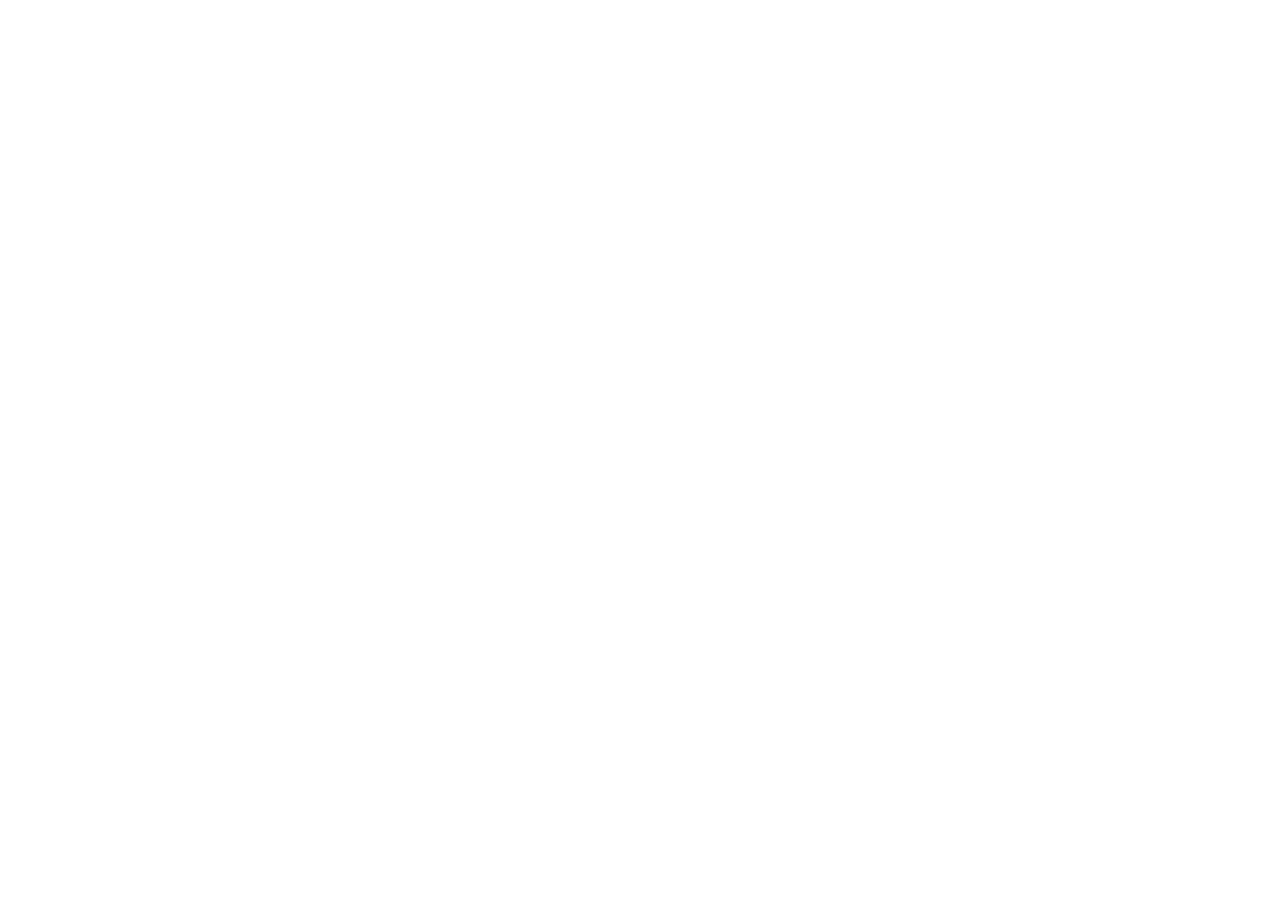
==== index.html @ f82dcfe6 "first commit" ====
<!DOCTYPE html>
<html lang="en">
<head>
    <meta charset="UTF-8">
    <meta http-equiv="X-UA-Compatible" content="IE=edge">
    <meta name="viewport" content="width=device-width, initial-scale=1.0">
    <title>Document</title>
</head>
<body>
    <header>

    </header>

    <section>

    </section>

    <section>

    </section>

    <footer>
        
    </footer>
</body>
</html>
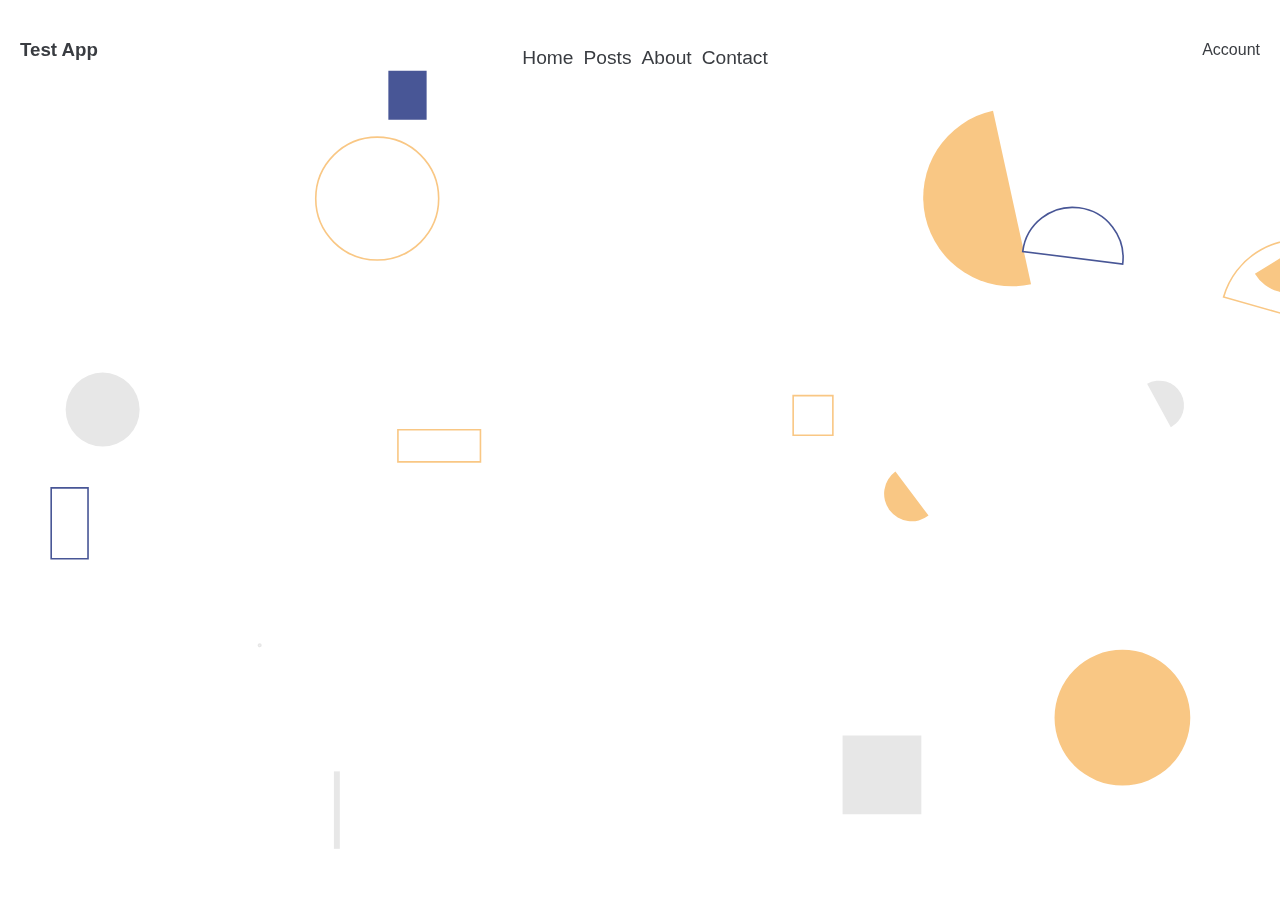
==== commit 077edd86: "styled landing section" ====
--- a/index.html
+++ b/index.html
@@ -5,13 +5,58 @@
     <meta http-equiv="X-UA-Compatible" content="IE=edge">
     <meta name="viewport" content="width=device-width, initial-scale=1.0">
     <title>Document</title>
+
+    <link href="https://cdn.jsdelivr.net/npm/bootstrap@5.0.2/dist/css/bootstrap.min.css" rel="stylesheet" integrity="sha384-EVSTQN3/azprG1Anm3QDgpJLIm9Nao0Yz1ztcQTwFspd3yD65VohhpuuCOmLASjC" crossorigin="anonymous">
+    <link href="./index.css" rel="stylesheet" >
 </head>
 <body>
     <header>
+      <!--
+        <nav class="navbar navbar-expand-lg navbar-light bg-light">
+            <div class="container">
+              <a class="navbar-brand" href="#">Navbar</a>
+              <button class="navbar-toggler" type="button" data-bs-toggle="collapse" data-bs-target="#navbarNav" aria-controls="navbarNav" aria-expanded="false" aria-label="Toggle navigation">
+                <span class="navbar-toggler-icon"></span>
+              </button>
+              <div class="collapse navbar-collapse" id="navbarNav">
+                <ul class="navbar-nav">
+                  <li class="nav-item">
+                    <a class="nav-link active" aria-current="page" href="#">Home</a>
+                  </li>
+                  <li class="nav-item">
+                    <a class="nav-link" href="#">Features</a>
+                  </li>
+                  <li class="nav-item">
+                    <a class="nav-link" href="#">Pricing</a>
+                  </li>
+                  <li class="nav-item">
+                    <a class="nav-link disabled" href="#" tabindex="-1" aria-disabled="true">Disabled</a>
+                  </li>
+                </ul>
+              </div>
+            </div>
+          </nav>
 
+          -->
+          <div class="container" id="nav">
+            <a class="logo">
+              <h3>Test App</h3>
+            </a>
+            <div class="menu">
+              <ul>
+                <li><a>Home</a></li>
+                <li><a>Posts</a></li>
+                <li><a>About</a></li>
+                <li><a>Contact</a></li>
+              </ul>
+            </div>
+            <div class="menu-right">
+              <a>Account</a>
+            </div>
+          </div>
     </header>
 
-    <section>
+    <section id="landingSection">
 
     </section>
 
@@ -22,5 +67,10 @@
     <footer>
         
     </footer>
+
+
+    <script src="https://cdn.jsdelivr.net/npm/@popperjs/core@2.9.2/dist/umd/popper.min.js" integrity="sha384-IQsoLXl5PILFhosVNubq5LC7Qb9DXgDA9i+tQ8Zj3iwWAwPtgFTxbJ8NT4GN1R8p" crossorigin="anonymous"></script>
+    <script src="https://cdn.jsdelivr.net/npm/bootstrap@5.0.2/dist/js/bootstrap.min.js" integrity="sha384-cVKIPhGWiC2Al4u+LWgxfKTRIcfu0JTxR+EQDz/bgldoEyl4H0zUF0QKbrJ0EcQF" crossorigin="anonymous"></script>
+
 </body>
 </html>--- a/index.css
+++ b/index.css
@@ -0,0 +1,63 @@
+*{
+  box-sizing: border-box;
+  font-family:'Gotham Book',-apple-system,BlinkMacSystemFont,Segoe UI,Roboto,Helvetica Neue,Arial,sans-serif;
+  color: #393c41;
+  margin: 0;
+  padding: 0;
+}
+
+body{
+  width: 100%;
+  overflow-x: hidden;
+}
+
+/*****Nav Bar*****/
+
+#nav{
+    min-height: 60px;
+    position: fixed;
+    display: flex;
+    align-items:center;
+    justify-content: space-between;
+    padding: 0 20px;
+    top: 0;
+    left: 0;
+    right: 0;
+    margin-top: 20px;
+    
+}
+
+#nav a{
+    text-decoration: none;
+    cursor: pointer;
+}
+
+.menu ul{
+    display: flex;
+    list-style: none;
+}
+
+.menu ul li{
+    margin: 15px 10px 0px 0px;
+    font-weight: 500;
+    font-size: larger;
+}
+
+
+/*****End Nav Bar*****/
+
+
+
+/*****Landing Section*****/
+
+
+#landingSection{
+    background-image: url("./images/Colored\ Shapes.svg");
+    background-size: cover;
+    width: 100vw;
+    height: 100vh;
+}
+
+
+/*****Landing Section*****/
+
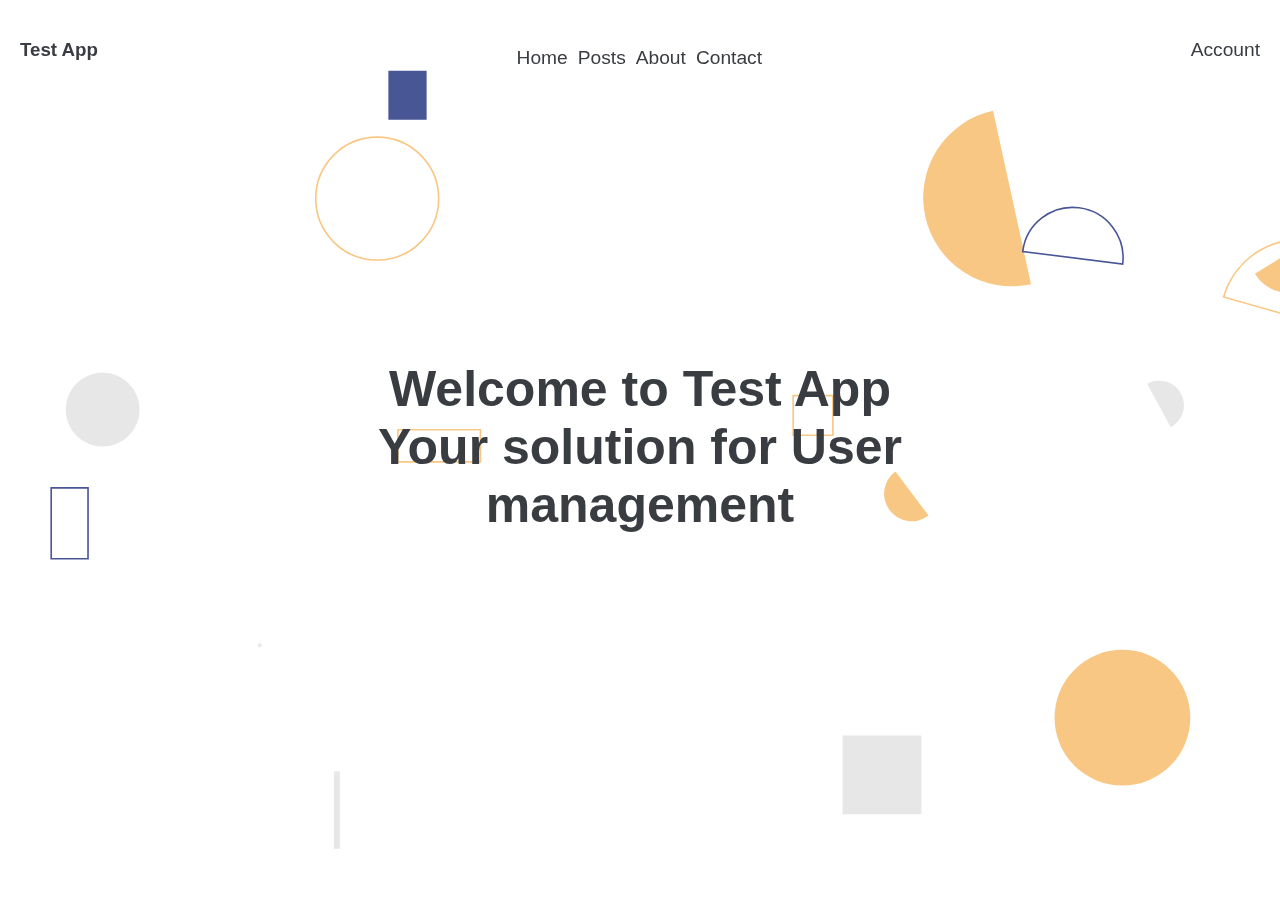
==== commit a1e43c79: "styled landing section" ====
--- a/index.html
+++ b/index.html
@@ -57,7 +57,13 @@
     </header>
 
     <section id="landingSection">
-
+      <div id="welcome-text">
+        <p>
+          Welcome to Test App<br>
+          Your solution for User<br> 
+          management
+        </p>
+      </div>
     </section>
 
     <section>
--- a/index.css
+++ b/index.css
@@ -43,6 +43,11 @@
     font-size: larger;
 }
 
+.menu-right a{
+    font-weight: 500;
+    font-size: larger;
+}
+
 
 /*****End Nav Bar*****/
 
@@ -58,6 +63,18 @@
     height: 100vh;
 }
 
+#welcome-text{
+    position: relative;
+    top: 40%;
+    left: ;
+}
+
+#welcome-text p{
+    text-align: center;
+    font-weight: 600;
+    font-size: 50px;
+}
+
 
 /*****Landing Section*****/
 
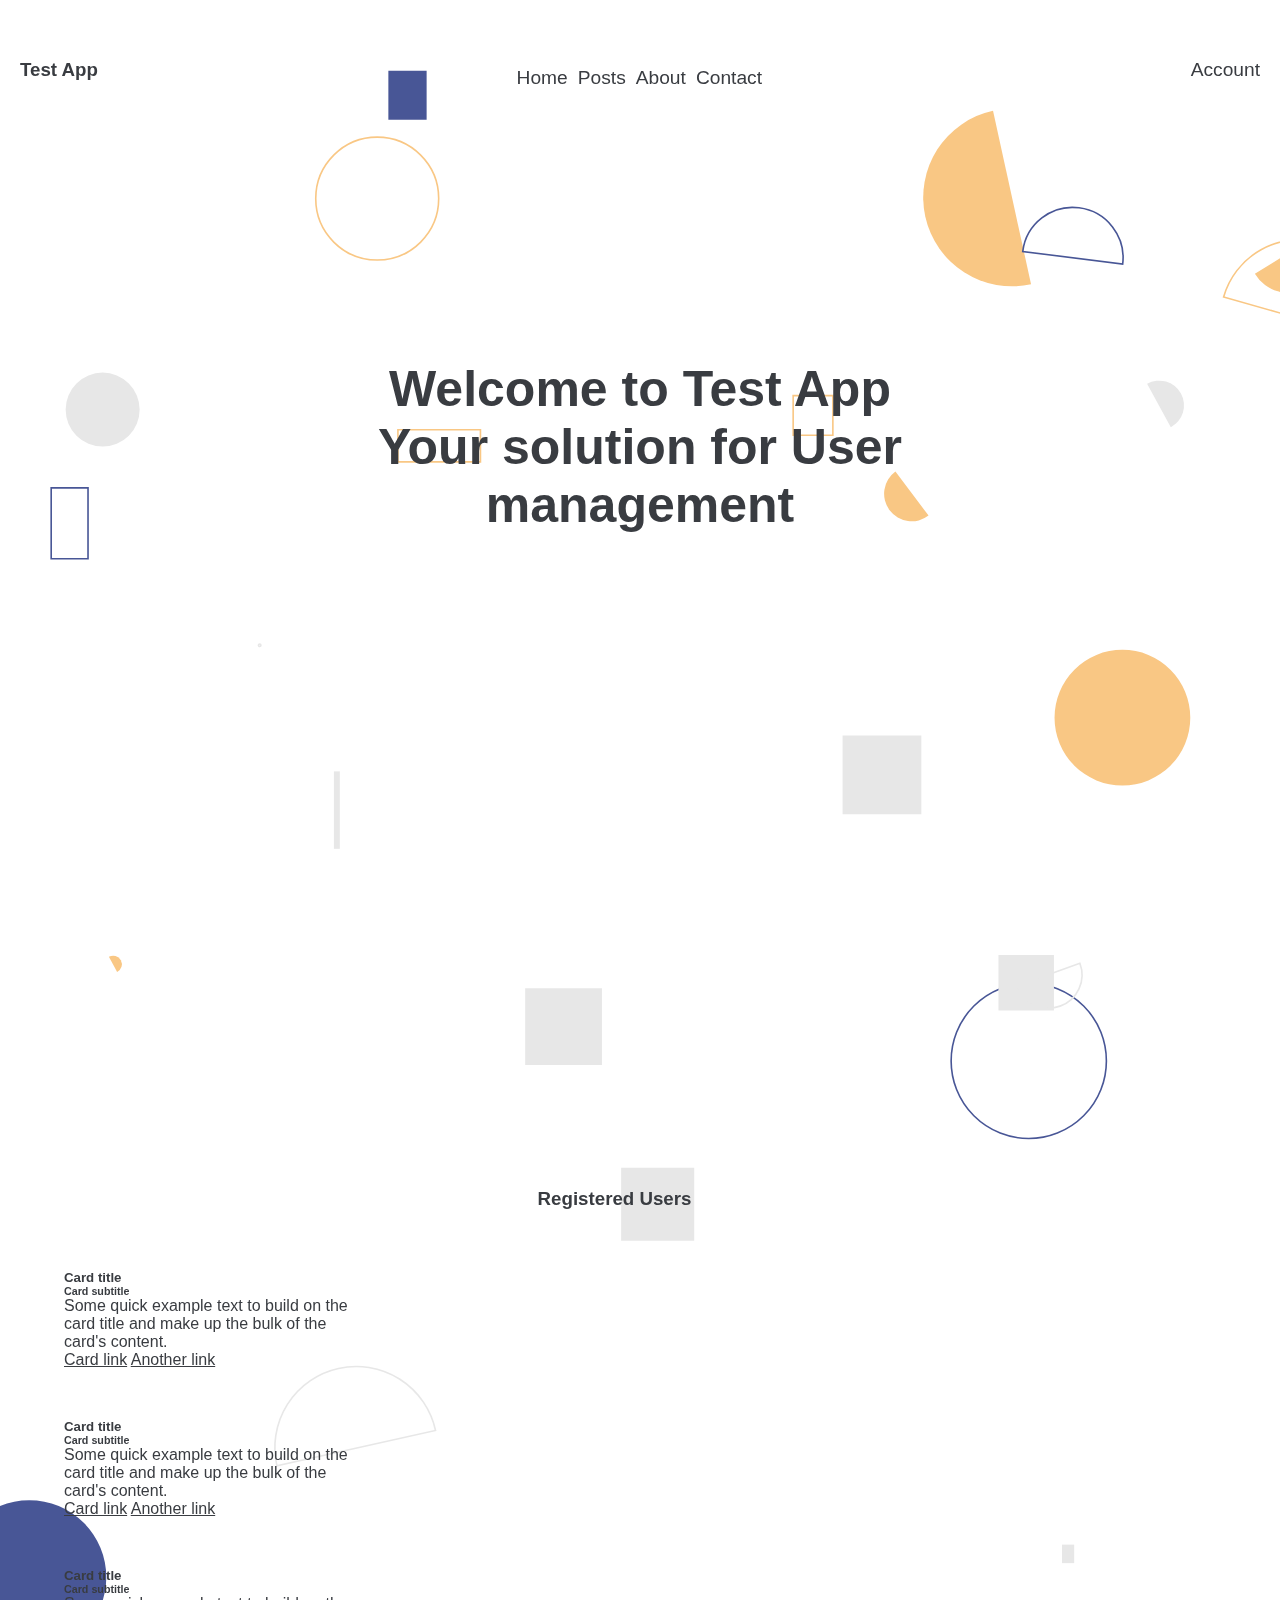
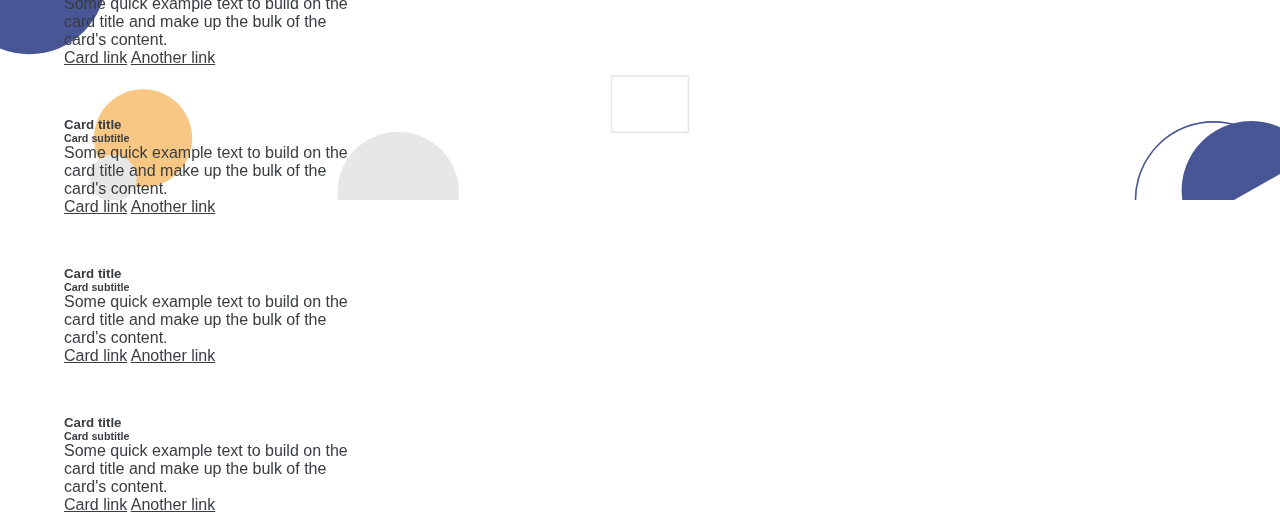
==== commit 320e9a69: "added section" ====
--- a/index.html
+++ b/index.html
@@ -65,9 +65,85 @@
         </p>
       </div>
     </section>
-
-    <section>
-
+      
+    <section id="card-section">
+      <div class="cards container">
+        <div class="section-title">
+          <h3>
+            Registered Users
+          </h3>
+        </div>
+        <div class="row">
+          <div class="col-4">
+            <div class="card shadow p-3" style="width: 18rem;">
+              <div class="card-body">
+                <h5 class="card-title">Card title</h5>
+                <h6 class="card-subtitle mb-2 text-muted">Card subtitle</h6>
+                <p class="card-text">Some quick example text to build on the card title and make up the bulk of the card's content.</p>
+                <a href="#" class="card-link">Card link</a>
+                <a href="#" class="card-link">Another link</a>
+              </div>
+            </div>
+          </div>
+          <div class="col-4">
+            <div class="card shadow p-3" style="width: 18rem;">
+              <div class="card-body">
+                <h5 class="card-title">Card title</h5>
+                <h6 class="card-subtitle mb-2 text-muted">Card subtitle</h6>
+                <p class="card-text">Some quick example text to build on the card title and make up the bulk of the card's content.</p>
+                <a href="#" class="card-link">Card link</a>
+                <a href="#" class="card-link">Another link</a>
+              </div>
+            </div>
+          </div>
+          <div class="col-4">
+            <div class="card shadow p-3" style="width: 18rem;">
+              <div class="card-body">
+                <h5 class="card-title">Card title</h5>
+                <h6 class="card-subtitle mb-2 text-muted">Card subtitle</h6>
+                <p class="card-text">Some quick example text to build on the card title and make up the bulk of the card's content.</p>
+                <a href="#" class="card-link">Card link</a>
+                <a href="#" class="card-link">Another link</a>
+              </div>
+            </div>
+          </div>
+        </div>
+        <div class="row">
+          <div class="col-4">
+            <div class="card shadow p-3" style="width: 18rem;">
+              <div class="card-body">
+                <h5 class="card-title">Card title</h5>
+                <h6 class="card-subtitle mb-2 text-muted">Card subtitle</h6>
+                <p class="card-text">Some quick example text to build on the card title and make up the bulk of the card's content.</p>
+                <a href="#" class="card-link">Card link</a>
+                <a href="#" class="card-link">Another link</a>
+              </div>
+            </div>
+          </div>
+          <div class="col-4">
+            <div class="card shadow p-3" style="width: 18rem;">
+              <div class="card-body">
+                <h5 class="card-title">Card title</h5>
+                <h6 class="card-subtitle mb-2 text-muted">Card subtitle</h6>
+                <p class="card-text">Some quick example text to build on the card title and make up the bulk of the card's content.</p>
+                <a href="#" class="card-link">Card link</a>
+                <a href="#" class="card-link">Another link</a>
+              </div>
+            </div>
+          </div>
+          <div class="col-4">
+            <div class="card shadow p-3" style="width: 18rem;">
+              <div class="card-body">
+                <h5 class="card-title">Card title</h5>
+                <h6 class="card-subtitle mb-2 text-muted">Card subtitle</h6>
+                <p class="card-text">Some quick example text to build on the card title and make up the bulk of the card's content.</p>
+                <a href="#" class="card-link">Card link</a>
+                <a href="#" class="card-link">Another link</a>
+              </div>
+            </div>
+          </div>
+        </div>
+      </div>
     </section>
 
     <footer>
--- a/index.css
+++ b/index.css
@@ -13,8 +13,10 @@
 
 /*****Nav Bar*****/
 
+
+
 #nav{
-    min-height: 60px;
+    min-height: 100px;
     position: fixed;
     display: flex;
     align-items:center;
@@ -24,6 +26,7 @@
     left: 0;
     right: 0;
     margin-top: 20px;
+    
     
 }
 
@@ -78,3 +81,30 @@
 
 /*****Landing Section*****/
 
+
+/*************Card section*****************/
+
+#card-section{
+    background-image: url("./images/Colored\ Shapes\ \(4\).svg");
+    background-size: cover;
+    width: 100vw;
+    height: 100vh;
+}
+
+.section-title{
+    position: relative;
+    left:37%;
+    margin-bottom: 60px;
+}
+
+.cards{
+    position: relative;
+    top: 32%;
+    left: 5%;
+}
+
+.card{
+    margin-bottom: 50px;
+    border: none;
+    border-radius: 20px;
+}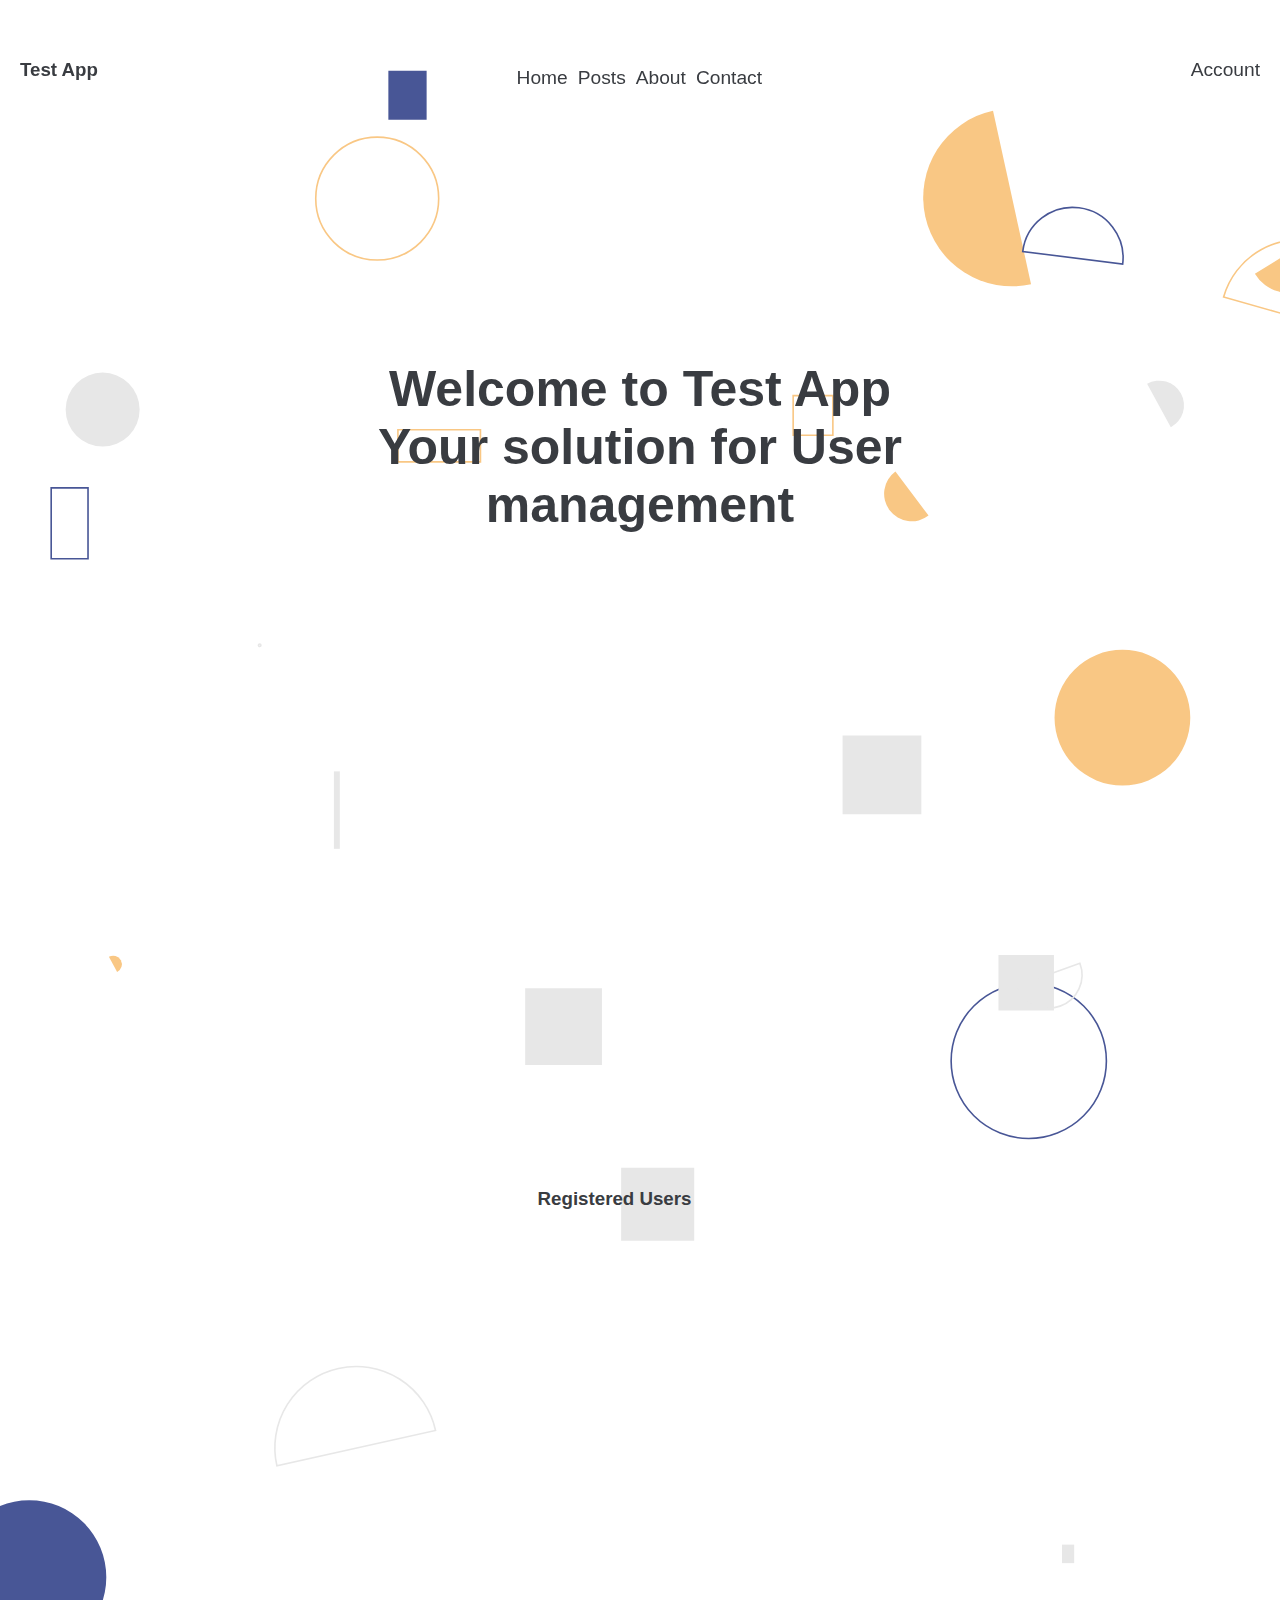
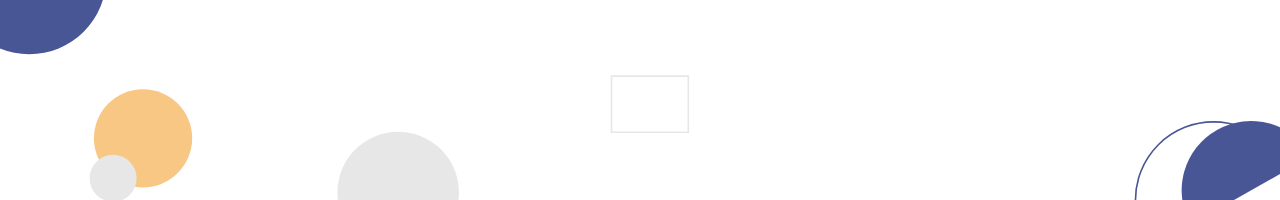
==== commit 361373dc: "added 1st API call functionality" ====
--- a/index.html
+++ b/index.html
@@ -9,7 +9,7 @@
     <link href="https://cdn.jsdelivr.net/npm/bootstrap@5.0.2/dist/css/bootstrap.min.css" rel="stylesheet" integrity="sha384-EVSTQN3/azprG1Anm3QDgpJLIm9Nao0Yz1ztcQTwFspd3yD65VohhpuuCOmLASjC" crossorigin="anonymous">
     <link href="./index.css" rel="stylesheet" >
 </head>
-<body>
+<body onload="createUserElements()">
     <header>
       <!--
         <nav class="navbar navbar-expand-lg navbar-light bg-light">
@@ -73,76 +73,9 @@
             Registered Users
           </h3>
         </div>
-        <div class="row">
-          <div class="col-4">
-            <div class="card shadow p-3" style="width: 18rem;">
-              <div class="card-body">
-                <h5 class="card-title">Card title</h5>
-                <h6 class="card-subtitle mb-2 text-muted">Card subtitle</h6>
-                <p class="card-text">Some quick example text to build on the card title and make up the bulk of the card's content.</p>
-                <a href="#" class="card-link">Card link</a>
-                <a href="#" class="card-link">Another link</a>
-              </div>
-            </div>
-          </div>
-          <div class="col-4">
-            <div class="card shadow p-3" style="width: 18rem;">
-              <div class="card-body">
-                <h5 class="card-title">Card title</h5>
-                <h6 class="card-subtitle mb-2 text-muted">Card subtitle</h6>
-                <p class="card-text">Some quick example text to build on the card title and make up the bulk of the card's content.</p>
-                <a href="#" class="card-link">Card link</a>
-                <a href="#" class="card-link">Another link</a>
-              </div>
-            </div>
-          </div>
-          <div class="col-4">
-            <div class="card shadow p-3" style="width: 18rem;">
-              <div class="card-body">
-                <h5 class="card-title">Card title</h5>
-                <h6 class="card-subtitle mb-2 text-muted">Card subtitle</h6>
-                <p class="card-text">Some quick example text to build on the card title and make up the bulk of the card's content.</p>
-                <a href="#" class="card-link">Card link</a>
-                <a href="#" class="card-link">Another link</a>
-              </div>
-            </div>
-          </div>
-        </div>
-        <div class="row">
-          <div class="col-4">
-            <div class="card shadow p-3" style="width: 18rem;">
-              <div class="card-body">
-                <h5 class="card-title">Card title</h5>
-                <h6 class="card-subtitle mb-2 text-muted">Card subtitle</h6>
-                <p class="card-text">Some quick example text to build on the card title and make up the bulk of the card's content.</p>
-                <a href="#" class="card-link">Card link</a>
-                <a href="#" class="card-link">Another link</a>
-              </div>
-            </div>
-          </div>
-          <div class="col-4">
-            <div class="card shadow p-3" style="width: 18rem;">
-              <div class="card-body">
-                <h5 class="card-title">Card title</h5>
-                <h6 class="card-subtitle mb-2 text-muted">Card subtitle</h6>
-                <p class="card-text">Some quick example text to build on the card title and make up the bulk of the card's content.</p>
-                <a href="#" class="card-link">Card link</a>
-                <a href="#" class="card-link">Another link</a>
-              </div>
-            </div>
-          </div>
-          <div class="col-4">
-            <div class="card shadow p-3" style="width: 18rem;">
-              <div class="card-body">
-                <h5 class="card-title">Card title</h5>
-                <h6 class="card-subtitle mb-2 text-muted">Card subtitle</h6>
-                <p class="card-text">Some quick example text to build on the card title and make up the bulk of the card's content.</p>
-                <a href="#" class="card-link">Card link</a>
-                <a href="#" class="card-link">Another link</a>
-              </div>
-            </div>
-          </div>
-        </div>
+        <div class="row" id="cards-area">
+          
+        </div>  
       </div>
     </section>
 
@@ -153,6 +86,6 @@
 
     <script src="https://cdn.jsdelivr.net/npm/@popperjs/core@2.9.2/dist/umd/popper.min.js" integrity="sha384-IQsoLXl5PILFhosVNubq5LC7Qb9DXgDA9i+tQ8Zj3iwWAwPtgFTxbJ8NT4GN1R8p" crossorigin="anonymous"></script>
     <script src="https://cdn.jsdelivr.net/npm/bootstrap@5.0.2/dist/js/bootstrap.min.js" integrity="sha384-cVKIPhGWiC2Al4u+LWgxfKTRIcfu0JTxR+EQDz/bgldoEyl4H0zUF0QKbrJ0EcQF" crossorigin="anonymous"></script>
-
+    <script src="./app.js"></script>
 </body>
 </html>--- a/index.css
+++ b/index.css
@@ -69,8 +69,8 @@
 #welcome-text{
     position: relative;
     top: 40%;
-    left: ;
 }
+
 
 #welcome-text p{
     text-align: center;
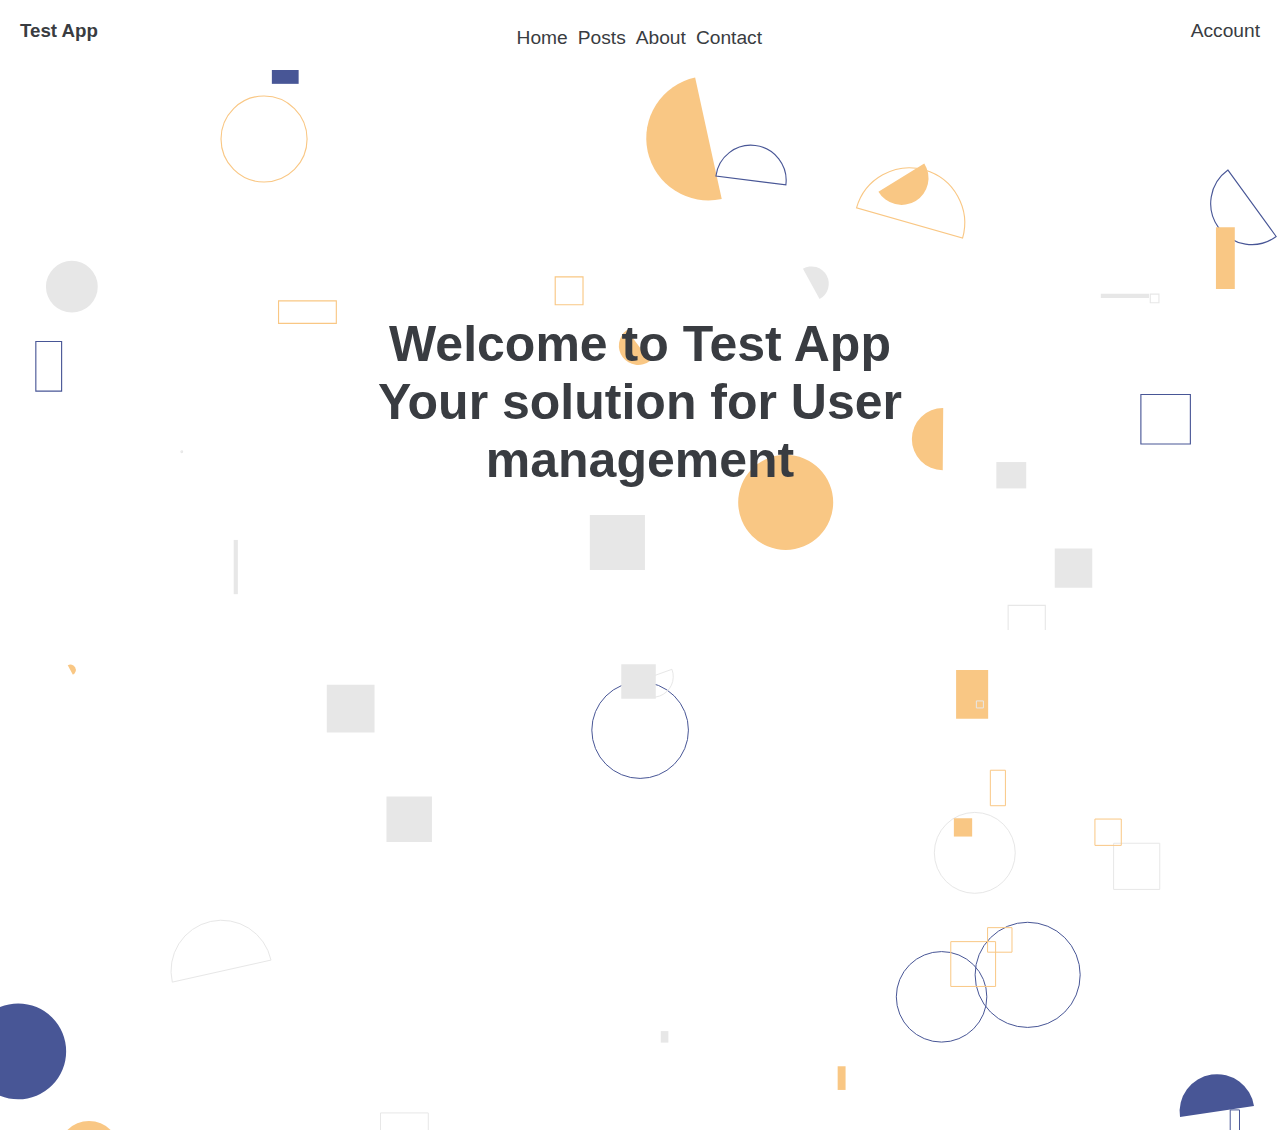
==== commit 4adde0fd: "added animation" ====
--- a/index.html
+++ b/index.html
@@ -8,6 +8,7 @@
 
     <link href="https://cdn.jsdelivr.net/npm/bootstrap@5.0.2/dist/css/bootstrap.min.css" rel="stylesheet" integrity="sha384-EVSTQN3/azprG1Anm3QDgpJLIm9Nao0Yz1ztcQTwFspd3yD65VohhpuuCOmLASjC" crossorigin="anonymous">
     <link href="./index.css" rel="stylesheet" >
+    <link rel="stylesheet" href="https://unpkg.com/aos@next/dist/aos.css" />
 </head>
 <body onload="createUserElements()">
     <header>
@@ -38,26 +39,28 @@
           </nav>
 
           -->
-          <div class="container" id="nav">
-            <a class="logo">
-              <h3>Test App</h3>
-            </a>
-            <div class="menu">
-              <ul>
-                <li><a>Home</a></li>
-                <li><a>Posts</a></li>
-                <li><a>About</a></li>
-                <li><a>Contact</a></li>
-              </ul>
+          <nav class="shadow">
+            <div class="container" id="nav">
+              <a href="index.html" class="logo">
+                <h3>Test App</h3>
+              </a>
+              <div class="menu">
+                <ul>
+                  <li><a href="index.html">Home</a></li>
+                  <li><a>Posts</a></li>
+                  <li><a>About</a></li>
+                  <li><a>Contact</a></li>
+                </ul>
+              </div>
+              <div class="menu-right">
+                <a>Account</a>
+              </div>
             </div>
-            <div class="menu-right">
-              <a>Account</a>
-            </div>
-          </div>
+          </nav>
     </header>
 
     <section id="landingSection">
-      <div id="welcome-text">
+      <div id="welcome-text" data-aos="fade-up" data-aos-duration="6000">
         <p>
           Welcome to Test App<br>
           Your solution for User<br> 
@@ -68,7 +71,7 @@
       
     <section id="card-section">
       <div class="cards container">
-        <div class="section-title">
+        <div class="section-title" id="welcome-text" data-aos="fade-up" data-aos-duration="10000">
           <h3>
             Registered Users
           </h3>
@@ -87,5 +90,10 @@
     <script src="https://cdn.jsdelivr.net/npm/@popperjs/core@2.9.2/dist/umd/popper.min.js" integrity="sha384-IQsoLXl5PILFhosVNubq5LC7Qb9DXgDA9i+tQ8Zj3iwWAwPtgFTxbJ8NT4GN1R8p" crossorigin="anonymous"></script>
     <script src="https://cdn.jsdelivr.net/npm/bootstrap@5.0.2/dist/js/bootstrap.min.js" integrity="sha384-cVKIPhGWiC2Al4u+LWgxfKTRIcfu0JTxR+EQDz/bgldoEyl4H0zUF0QKbrJ0EcQF" crossorigin="anonymous"></script>
     <script src="./app.js"></script>
+    <script src="https://unpkg.com/aos@next/dist/aos.js"></script>
+    <script>
+      AOS.init();
+    </script>
+
 </body>
 </html>--- a/index.css
+++ b/index.css
@@ -1,7 +1,7 @@
 *{
   box-sizing: border-box;
   font-family:'Gotham Book',-apple-system,BlinkMacSystemFont,Segoe UI,Roboto,Helvetica Neue,Arial,sans-serif;
-  color: #393c41;
+  color: #393c41 !important;
   margin: 0;
   padding: 0;
 }
@@ -9,23 +9,30 @@
 body{
   width: 100%;
   overflow-x: hidden;
+  background-image: url("./images/Colored\ Shapes.svg");
+  background-repeat: repeat;
 }
 
 /*****Nav Bar*****/
 
 
 
-#nav{
-    min-height: 100px;
+nav {
+
+    min-height: 70px;
     position: fixed;
-    display: flex;
-    align-items:center;
-    justify-content: space-between;
     padding: 0 20px;
     top: 0;
     left: 0;
     right: 0;
-    margin-top: 20px;
+    padding-top: 12px;
+    z-index: 16;
+    background-color: #fff;
+}
+#nav{
+    display: flex;
+    align-items:center;
+    justify-content: space-between;
     
     
 }
@@ -46,6 +53,7 @@
     font-size: larger;
 }
 
+
 .menu-right a{
     font-weight: 500;
     font-size: larger;
@@ -63,12 +71,12 @@
     background-image: url("./images/Colored\ Shapes.svg");
     background-size: cover;
     width: 100vw;
-    height: 100vh;
+    height: 70vh;
 }
 
 #welcome-text{
     position: relative;
-    top: 40%;
+    top: 50%;
 }
 
 
@@ -85,10 +93,11 @@
 /*************Card section*****************/
 
 #card-section{
+    padding-top: 0px;
     background-image: url("./images/Colored\ Shapes\ \(4\).svg");
-    background-size: cover;
+    background-repeat: repeat;
     width: 100vw;
-    height: 100vh;
+    height: 500px;
 }
 
 .section-title{
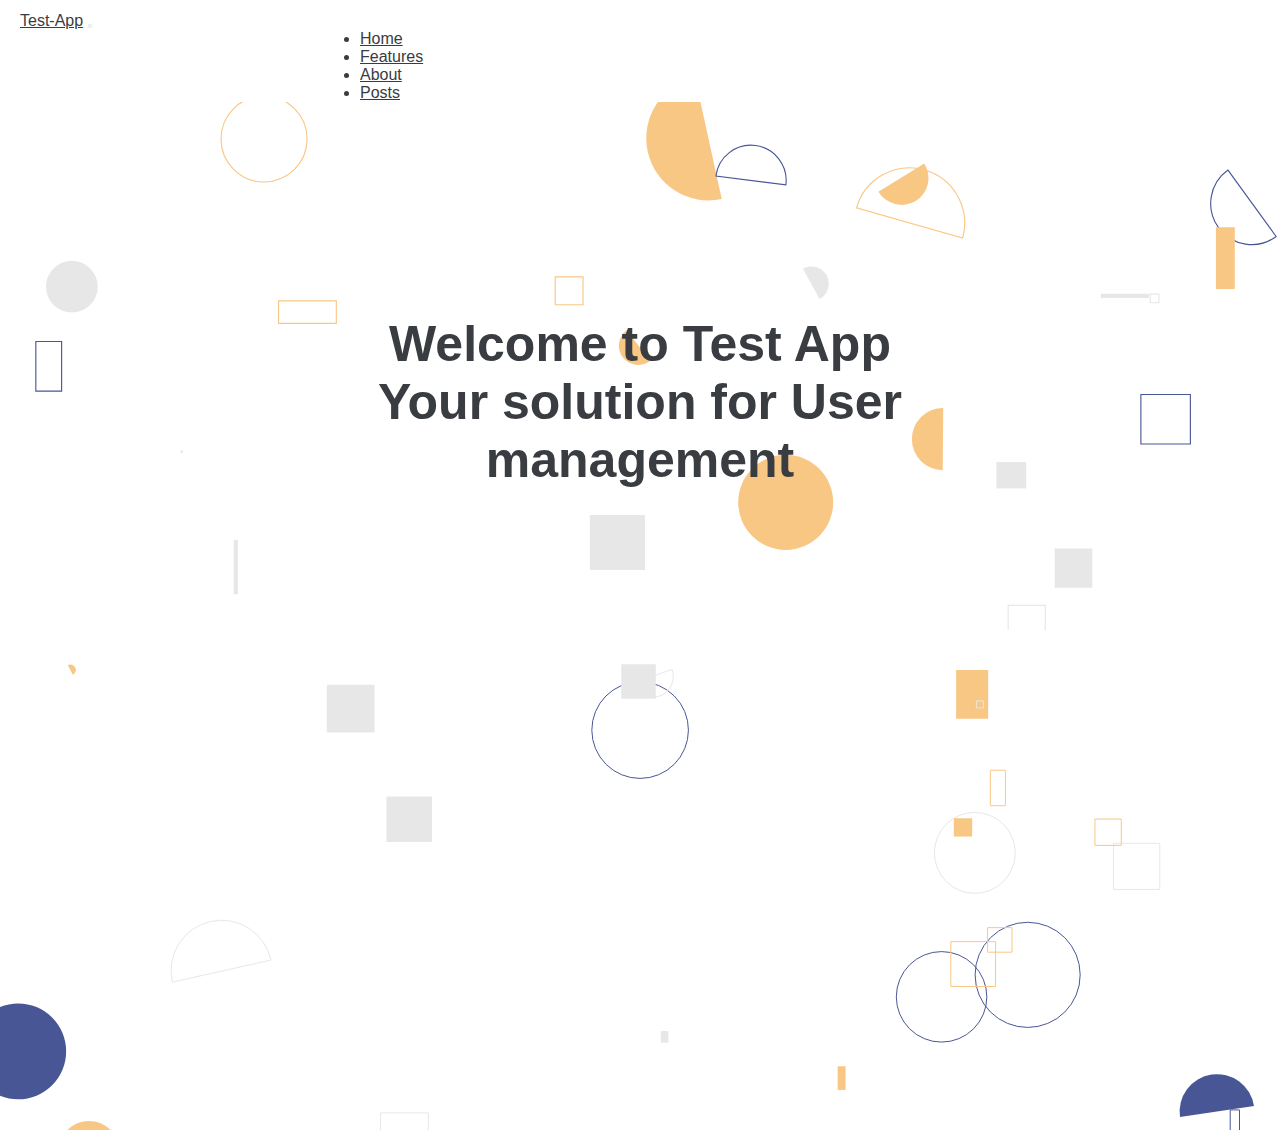
==== commit 97d03534: "cleaned navbar" ====
--- a/index.html
+++ b/index.html
@@ -12,33 +12,31 @@
 </head>
 <body onload="createUserElements()">
     <header>
+      <nav class="navbar fixed-top navbar-expand-lg navbar-light shadow">
+        <div class="container">
+          <a class="navbar-brand" href="#">Test-App</a>
+          <button class="navbar-toggler" type="button" data-bs-toggle="collapse" data-bs-target="#navbarNav" aria-controls="navbarNav" aria-expanded="false" aria-label="Toggle navigation">
+            <span class="navbar-toggler-icon"></span>
+          </button>
+          <div class="collapse navbar-collapse" id="navbarNav">
+            <ul class="navbar-nav" style="margin-left: 340px;">
+              <li class="nav-item">
+                <a class="nav-link"  href="index.html">Home</a>
+              </li>
+              <li class="nav-item">
+                <a class="nav-link" href="#">Features</a>
+              </li>
+              <li class="nav-item">
+                <a class="nav-link" href="#">About</a>
+              </li>
+              <li class="nav-item">
+                <a class="nav-link" href="#" >Posts</a>
+              </li>
+            </ul>
+          </div>
+        </div>
+      </nav>
       <!--
-        <nav class="navbar navbar-expand-lg navbar-light bg-light">
-            <div class="container">
-              <a class="navbar-brand" href="#">Navbar</a>
-              <button class="navbar-toggler" type="button" data-bs-toggle="collapse" data-bs-target="#navbarNav" aria-controls="navbarNav" aria-expanded="false" aria-label="Toggle navigation">
-                <span class="navbar-toggler-icon"></span>
-              </button>
-              <div class="collapse navbar-collapse" id="navbarNav">
-                <ul class="navbar-nav">
-                  <li class="nav-item">
-                    <a class="nav-link active" aria-current="page" href="#">Home</a>
-                  </li>
-                  <li class="nav-item">
-                    <a class="nav-link" href="#">Features</a>
-                  </li>
-                  <li class="nav-item">
-                    <a class="nav-link" href="#">Pricing</a>
-                  </li>
-                  <li class="nav-item">
-                    <a class="nav-link disabled" href="#" tabindex="-1" aria-disabled="true">Disabled</a>
-                  </li>
-                </ul>
-              </div>
-            </div>
-          </nav>
-
-          -->
           <nav class="shadow">
             <div class="container" id="nav">
               <a href="index.html" class="logo">
@@ -53,10 +51,11 @@
                 </ul>
               </div>
               <div class="menu-right">
-                <a>Account</a>
+                <a id="account">Account</a>
               </div>
             </div>
           </nav>
+          -->
     </header>
 
     <section id="landingSection">
--- a/index.css
+++ b/index.css
@@ -7,7 +7,7 @@
 }
 
 body{
-  width: 100%;
+  width: 100vw;
   overflow-x: hidden;
   background-image: url("./images/Colored\ Shapes.svg");
   background-repeat: repeat;
@@ -31,7 +31,6 @@
 }
 #nav{
     display: flex;
-    align-items:center;
     justify-content: space-between;
     
     
@@ -58,6 +57,30 @@
     font-weight: 500;
     font-size: larger;
 }
+
+@media (max-width: 768px){
+    .menu{display: none;}
+    #account{display: none;}
+    nav{
+        padding-left: 0;
+        padding-right: 0;
+    }
+    
+}
+
+@media (max-width: 992px) {
+    .menu-right a img{
+        display: none;
+    }
+}
+
+@media (max-width: 1200px) {
+    .menu-right a img{
+        display: none;
+    }
+}
+
+
 
 
 /*****End Nav Bar*****/
@@ -86,6 +109,18 @@
     font-size: 50px;
 }
 
+@media(max-width: 768px){
+
+    #landingSection{
+        height: 50vh;
+    }
+
+    #welcome-text p{
+        font-size: 31px !important;
+        font-weight: 600;
+    }
+}
+
 
 /*****Landing Section*****/
 
@@ -102,18 +137,36 @@
 
 .section-title{
     position: relative;
-    left:37%;
+    left:40%;
     margin-bottom: 60px;
 }
 
 .cards{
     position: relative;
     top: 32%;
-    left: 5%;
+    left: 2%;
 }
 
 .card{
     margin-bottom: 50px;
     border: none;
     border-radius: 20px;
-}+}
+
+.card button{
+    background-color: #F9C784 !important;
+    color: #fff !important;
+    border: none !important;
+    border-radius: 5px;
+}
+
+@media(max-width: 768px){
+
+    #card-section{
+        padding-top: 10px;
+    }
+
+    .section-title{
+        left:20%
+    }
+}
